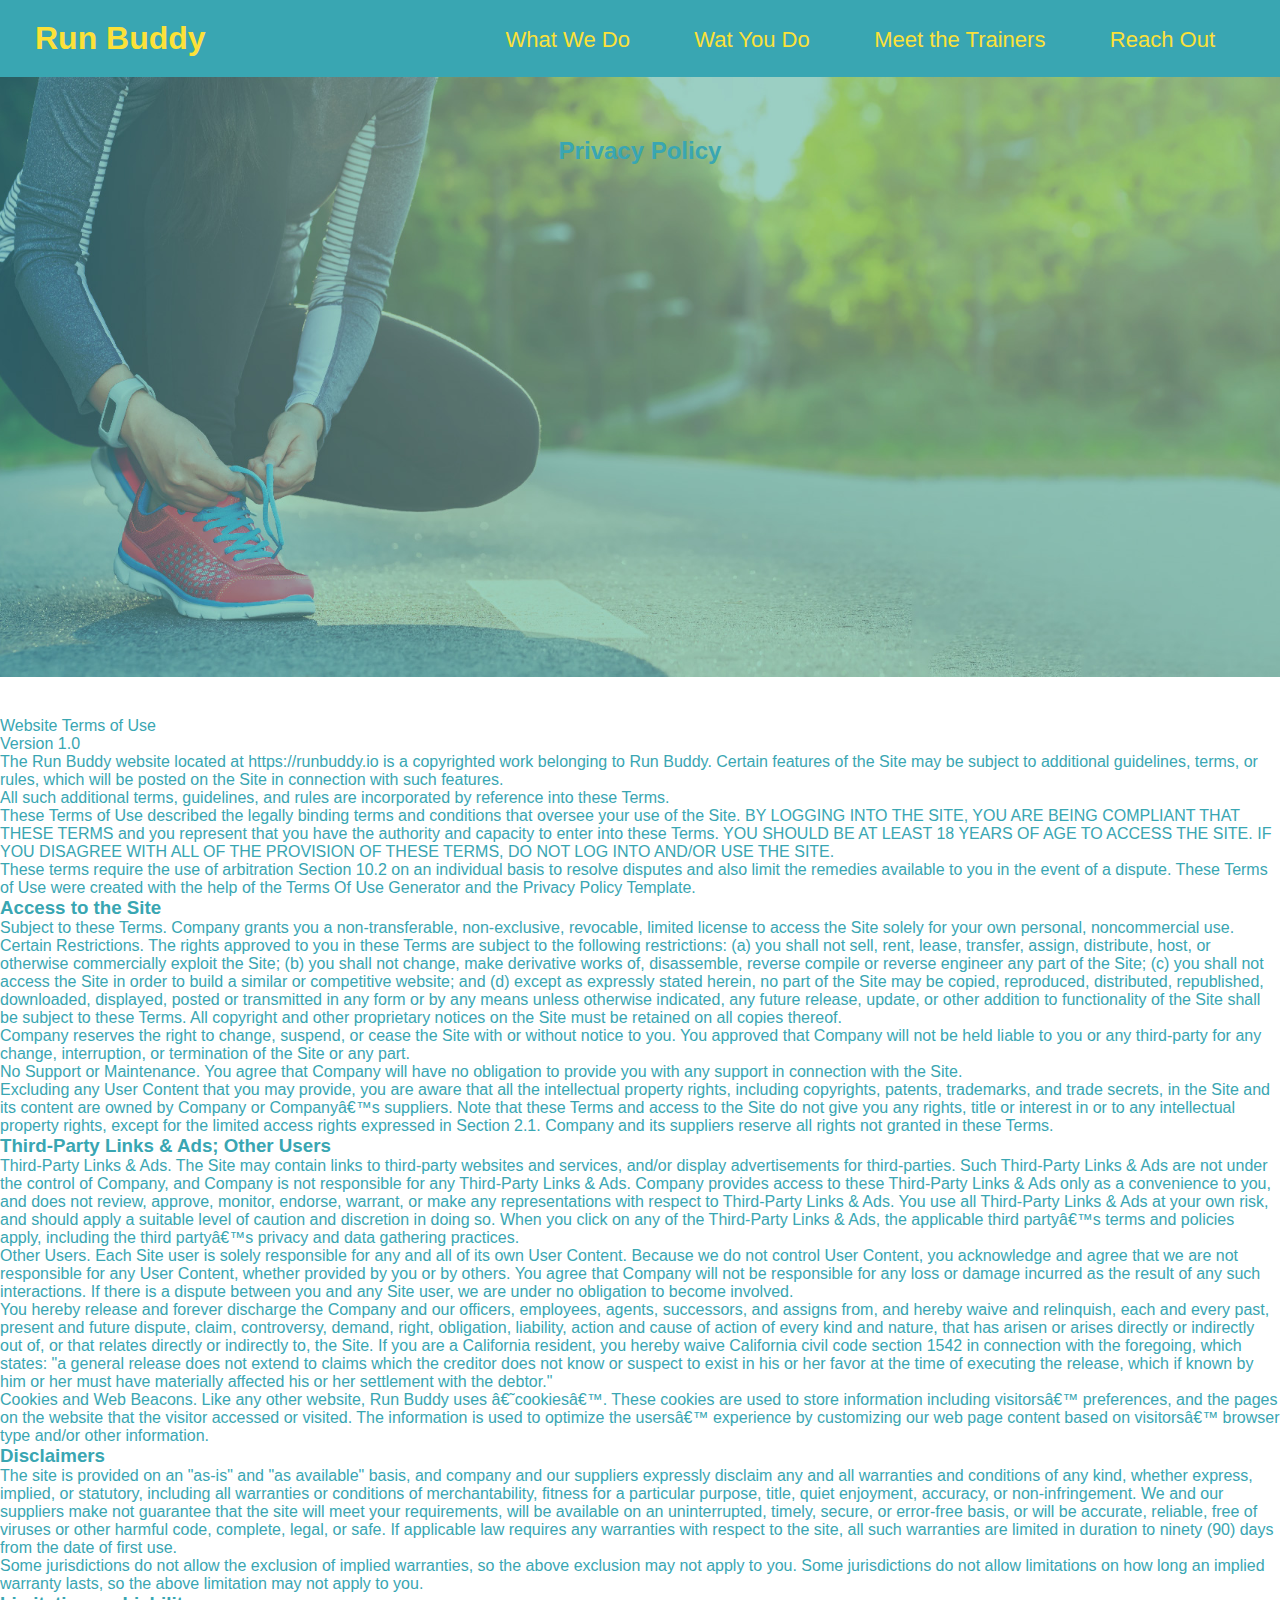
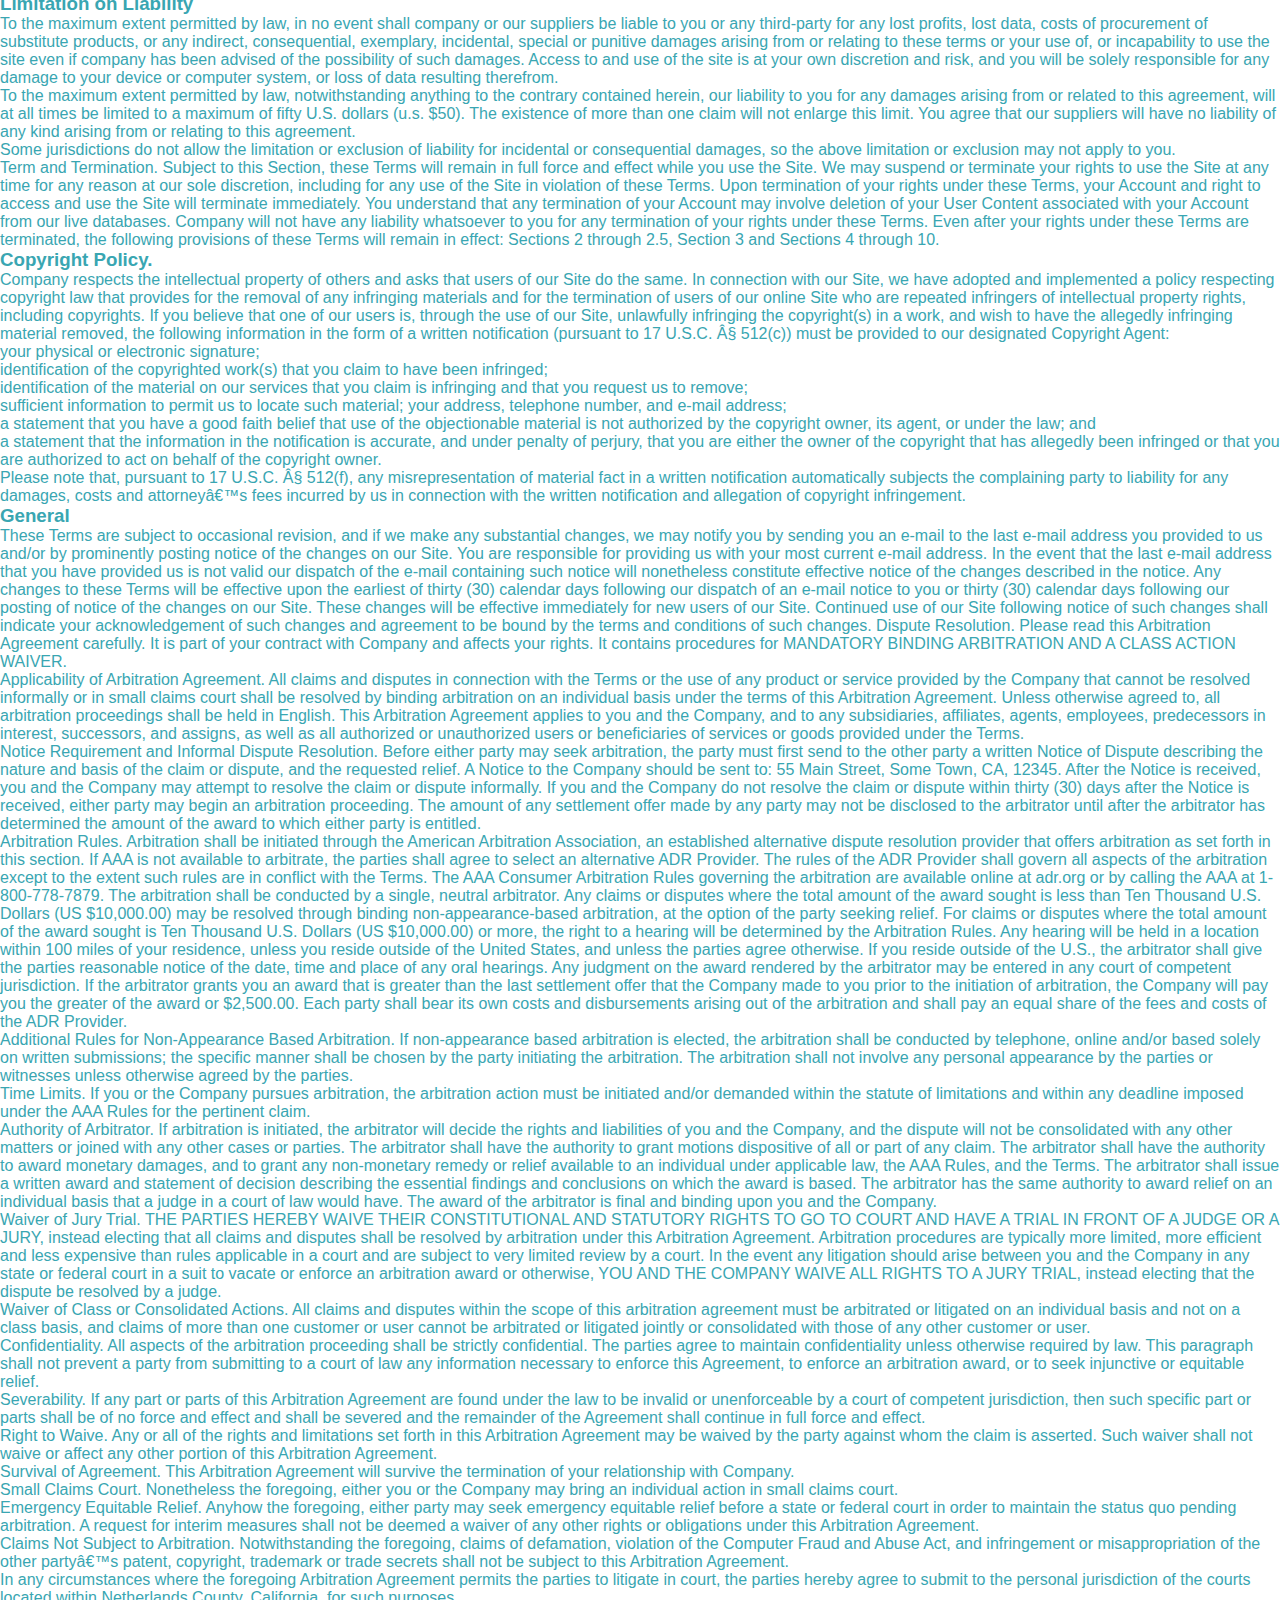
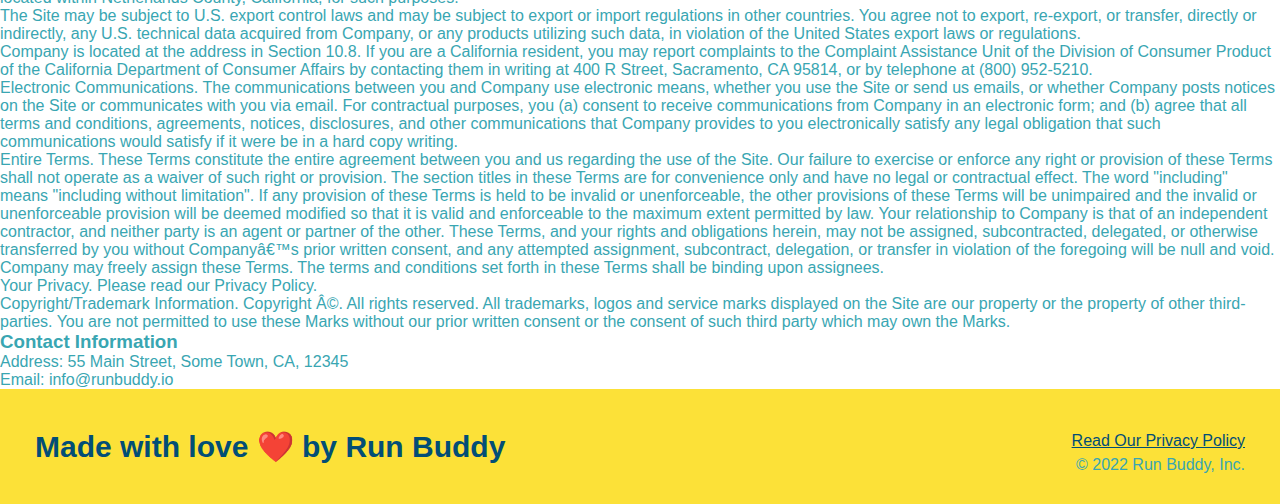
==== privacy-policy.html @ 8785d2ba "html privacy policy/ css secondary style created" ====
<!DOCTYPE html>
<html lang="en">
<head>
    <meta charset="UTF-8">
    <meta http-equiv="X-UA-Compatible" content="IE=edge">
    <meta name="viewport" content="width=device-width, initial-scale=1.0">
    <title>Privacy Policy - Run Buddy</title>
    <link rel="stylesheet" href="./assets/style.css">
    <link rel="stylesheet" href="./assets/seconday-style.css">
</head>
<body>
    <!-- header/navigation -->
    <header>
        <h1>Run Buddy</h1>
        <!-- Nav links -->
        <nav>
            <ul>
                <li>
                    <a href="./index.html#wwd">What We Do</a>
                </li>
                <li>
                    <a href="./index.html#wyd">Wat You Do</a>
                </li>
                <li>
                    <a href="./index.html#mtt">Meet the Trainers</a>
                </li>
                <li>
                    <a href="./index.html#reachOut">Reach Out</a>
                </li>
            </ul>
        </nav>
    </header>

    <!-- hero -->
    <section class="hero">
        <h2 class="page-title">
            Privacy Policy
        </h2>
    </section>

    <!-- policy -->
    <article>
        <p>
            Website Terms of Use
          </p>
    
          <p>
            Version 1.0
          </p>
    
          <p>
            The Run Buddy website located at https://runbuddy.io is a copyrighted work belonging to Run Buddy. Certain
            features of the Site may be subject to additional guidelines, terms, or rules, which will be posted on the Site
            in connection with such features.
          </p>
    
          <p>
            All such additional terms, guidelines, and rules are incorporated by reference into these Terms.
          </p>
    
          <p>
            These Terms of Use described the legally binding terms and conditions that oversee your use of the Site. BY
            LOGGING INTO THE SITE, YOU ARE BEING COMPLIANT THAT THESE TERMS and you represent that you have the authority
            and capacity to enter into these Terms. YOU SHOULD BE AT LEAST 18 YEARS OF AGE TO ACCESS THE SITE. IF YOU
            DISAGREE WITH ALL OF THE PROVISION OF THESE TERMS, DO NOT LOG INTO AND/OR USE THE SITE.
          </p>
    
          <p>
            These terms require the use of arbitration Section 10.2 on an individual basis to resolve disputes and also
            limit the remedies available to you in the event of a dispute. These Terms of Use were created with the help of
            the Terms Of Use Generator and the Privacy Policy Template.
          </p>
    
          <h3>
            Access to the Site
          </h3>
    
          <p>
            Subject to these Terms. Company grants you a non-transferable, non-exclusive, revocable, limited license to
            access the Site solely for your own personal, noncommercial use.
          </p>
    
          <p>
            Certain Restrictions. The rights approved to you in these Terms are subject to the following restrictions: (a)
            you shall not sell, rent, lease, transfer, assign, distribute, host, or otherwise commercially exploit the Site;
            (b) you shall not change, make derivative works of, disassemble, reverse compile or reverse engineer any part of
            the Site; (c) you shall not access the Site in order to build a similar or competitive website; and (d) except
            as expressly stated herein, no part of the Site may be copied, reproduced, distributed, republished, downloaded,
            displayed, posted or transmitted in any form or by any means unless otherwise indicated, any future release,
            update, or other addition to functionality of the Site shall be subject to these Terms. All copyright and other
            proprietary notices on the Site must be retained on all copies thereof.
          </p>
    
          <p>
            Company reserves the right to change, suspend, or cease the Site with or without notice to you. You approved
            that Company will not be held liable to you or any third-party for any change, interruption, or termination of
            the Site or any part.
          </p>
    
          <p>
            No Support or Maintenance. You agree that Company will have no obligation to provide you with any support in
            connection with the Site.
          </p>
    
          <p>
            Excluding any User Content that you may provide, you are aware that all the intellectual property rights,
            including copyrights, patents, trademarks, and trade secrets, in the Site and its content are owned by Company
            or Companyâ€™s suppliers. Note that these Terms and access to the Site do not give you any rights, title or
            interest in or to any intellectual property rights, except for the limited access rights expressed in Section
            2.1. Company and its suppliers reserve all rights not granted in these Terms.
          </p>
    
          <h3>
            Third-Party Links & Ads; Other Users
          </h3>
    
          <p>
            Third-Party Links & Ads. The Site may contain links to third-party websites and services, and/or display
            advertisements for third-parties. Such Third-Party Links & Ads are not under the control of Company, and Company
            is not responsible for any Third-Party Links & Ads. Company provides access to these Third-Party Links & Ads
            only as a convenience to you, and does not review, approve, monitor, endorse, warrant, or make any
            representations with respect to Third-Party Links & Ads. You use all Third-Party Links & Ads at your own risk,
            and should apply a suitable level of caution and discretion in doing so. When you click on any of the
            Third-Party Links & Ads, the applicable third partyâ€™s terms and policies apply, including the third partyâ€™s
            privacy and data gathering practices.
          </p>
    
          <p>
            Other Users. Each Site user is solely responsible for any and all of its own User Content. Because we do not
            control User Content, you acknowledge and agree that we are not responsible for any User Content, whether
            provided by you or by others. You agree that Company will not be responsible for any loss or damage incurred as
            the result of any such interactions. If there is a dispute between you and any Site user, we are under no
            obligation to become involved.
          </p>
    
          <p>
            You hereby release and forever discharge the Company and our officers, employees, agents, successors, and
            assigns from, and hereby waive and relinquish, each and every past, present and future dispute, claim,
            controversy, demand, right, obligation, liability, action and cause of action of every kind and nature, that has
            arisen or arises directly or indirectly out of, or that relates directly or indirectly to, the Site. If you are
            a California resident, you hereby waive California civil code section 1542 in connection with the foregoing,
            which states: "a general release does not extend to claims which the creditor does not know or suspect to exist
            in his or her favor at the time of executing the release, which if known by him or her must have materially
            affected his or her settlement with the debtor."
          </p>
    
          <p>
            Cookies and Web Beacons. Like any other website, Run Buddy uses â€˜cookiesâ€™. These cookies are used to store
            information including visitorsâ€™ preferences, and the pages on the website that the visitor accessed or visited.
            The information is used to optimize the usersâ€™ experience by customizing our web page content based on visitorsâ€™
            browser type and/or other information.
          </p>
    
          <h3>
            Disclaimers
          </h3>
    
          <p>
            The site is provided on an "as-is" and "as available" basis, and company and our suppliers expressly disclaim
            any and all warranties and conditions of any kind, whether express, implied, or statutory, including all
            warranties or conditions of merchantability, fitness for a particular purpose, title, quiet enjoyment, accuracy,
            or non-infringement. We and our suppliers make not guarantee that the site will meet your requirements, will be
            available on an uninterrupted, timely, secure, or error-free basis, or will be accurate, reliable, free of
            viruses or other harmful code, complete, legal, or safe. If applicable law requires any warranties with respect
            to the site, all such warranties are limited in duration to ninety (90) days from the date of first use.
          </p>
    
          <p>
            Some jurisdictions do not allow the exclusion of implied warranties, so the above exclusion may not apply to
            you. Some jurisdictions do not allow limitations on how long an implied warranty lasts, so the above limitation
            may not apply to you.
          </p>
    
          <h3>
            Limitation on Liability
          </h3>
    
          <p>
            To the maximum extent permitted by law, in no event shall company or our suppliers be liable to you or any
            third-party for any lost profits, lost data, costs of procurement of substitute products, or any indirect,
            consequential, exemplary, incidental, special or punitive damages arising from or relating to these terms or
            your use of, or incapability to use the site even if company has been advised of the possibility of such
            damages. Access to and use of the site is at your own discretion and risk, and you will be solely responsible
            for any damage to your device or computer system, or loss of data resulting therefrom.
          </p>
    
          <p>
            To the maximum extent permitted by law, notwithstanding anything to the contrary contained herein, our liability
            to you for any damages arising from or related to this agreement, will at all times be limited to a maximum of
            fifty U.S. dollars (u.s. $50). The existence of more than one claim will not enlarge this limit. You agree that
            our suppliers will have no liability of any kind arising from or relating to this agreement.
          </p>
    
          <p>
            Some jurisdictions do not allow the limitation or exclusion of liability for incidental or consequential
            damages, so the above limitation or exclusion may not apply to you.
          </p>
    
          <p>
            Term and Termination. Subject to this Section, these Terms will remain in full force and effect while you use
            the Site. We may suspend or terminate your rights to use the Site at any time for any reason at our sole
            discretion, including for any use of the Site in violation of these Terms. Upon termination of your rights under
            these Terms, your Account and right to access and use the Site will terminate immediately. You understand that
            any termination of your Account may involve deletion of your User Content associated with your Account from our
            live databases. Company will not have any liability whatsoever to you for any termination of your rights under
            these Terms. Even after your rights under these Terms are terminated, the following provisions of these Terms
            will remain in effect: Sections 2 through 2.5, Section 3 and Sections 4 through 10.
          </p>
    
          <h3>
            Copyright Policy.
          </h3>
    
          <p>
            Company respects the intellectual property of others and asks that users of our Site do the same. In connection
            with our Site, we have adopted and implemented a policy respecting copyright law that provides for the removal
            of any infringing materials and for the termination of users of our online Site who are repeated infringers of
            intellectual property rights, including copyrights. If you believe that one of our users is, through the use of
            our Site, unlawfully infringing the copyright(s) in a work, and wish to have the allegedly infringing material
            removed, the following information in the form of a written notification (pursuant to 17 U.S.C. Â§ 512(c)) must
            be provided to our designated Copyright Agent:
          </p>
    
          <ul>
            <li>
              your physical or electronic signature;
            </li>
            <li>
              identification of the copyrighted work(s) that you claim to have been infringed;
            </li>
            <li>
              identification of the material on our services that you claim is infringing and that you request us to remove;
            </li>
            <li>
              sufficient information to permit us to locate such material; your address, telephone number, and e-mail
              address;
            </li>
            <li>
              a statement that you have a good faith belief that use of the objectionable material is not authorized by the
              copyright owner, its agent, or under the law; and
            </li>
            <li>
              a statement that the information in the notification is accurate, and under penalty of perjury, that you are
              either the owner of the copyright that has allegedly been infringed or that you are authorized to act on
              behalf of the copyright owner.
            </li>
          </ul>
    
          <p>
            Please note that, pursuant to 17 U.S.C. Â§ 512(f), any misrepresentation of material fact in a written
            notification automatically subjects the complaining party to liability for any damages, costs and attorneyâ€™s
            fees incurred by us in connection with the written notification and allegation of copyright infringement.
          </p>
    
          <h3>
            General
          </h3>
    
          <p>
            These Terms are subject to occasional revision, and if we make any substantial changes, we may notify you by
            sending you an e-mail to the last e-mail address you provided to us and/or by prominently posting notice of the
            changes on our Site. You are responsible for providing us with your most current e-mail address. In the event
            that the last e-mail address that you have provided us is not valid our dispatch of the e-mail containing such
            notice will nonetheless constitute effective notice of the changes described in the notice. Any changes to these
            Terms will be effective upon the earliest of thirty (30) calendar days following our dispatch of an e-mail
            notice to you or thirty (30) calendar days following our posting of notice of the changes on our Site. These
            changes will be effective immediately for new users of our Site. Continued use of our Site following notice of
            such changes shall indicate your acknowledgement of such changes and agreement to be bound by the terms and
            conditions of such changes. Dispute Resolution. Please read this Arbitration Agreement carefully. It is part of
            your contract with Company and affects your rights. It contains procedures for MANDATORY BINDING ARBITRATION AND
            A CLASS ACTION WAIVER.
          </p>
    
          <p>
            Applicability of Arbitration Agreement. All claims and disputes in connection with the Terms or the use of any
            product or service provided by the Company that cannot be resolved informally or in small claims court shall be
            resolved by binding arbitration on an individual basis under the terms of this Arbitration Agreement. Unless
            otherwise agreed to, all arbitration proceedings shall be held in English. This Arbitration Agreement applies to
            you and the Company, and to any subsidiaries, affiliates, agents, employees, predecessors in interest,
            successors, and assigns, as well as all authorized or unauthorized users or beneficiaries of services or goods
            provided under the Terms.
          </p>
    
          <p>
            Notice Requirement and Informal Dispute Resolution. Before either party may seek arbitration, the party must
            first send to the other party a written Notice of Dispute describing the nature and basis of the claim or
            dispute, and the requested relief. A Notice to the Company should be sent to: 55 Main Street, Some Town, CA,
            12345. After the Notice is received, you and the Company may attempt to resolve the claim or dispute informally.
            If you and the Company do not resolve the claim or dispute within thirty (30) days after the Notice is received,
            either party may begin an arbitration proceeding. The amount of any settlement offer made by any party may not
            be disclosed to the arbitrator until after the arbitrator has determined the amount of the award to which either
            party is entitled.
          </p>
    
          <p>
            Arbitration Rules. Arbitration shall be initiated through the American Arbitration Association, an established
            alternative dispute resolution provider that offers arbitration as set forth in this section. If AAA is not
            available to arbitrate, the parties shall agree to select an alternative ADR Provider. The rules of the ADR
            Provider shall govern all aspects of the arbitration except to the extent such rules are in conflict with the
            Terms. The AAA Consumer Arbitration Rules governing the arbitration are available online at adr.org or by
            calling the AAA at 1-800-778-7879. The arbitration shall be conducted by a single, neutral arbitrator. Any
            claims or disputes where the total amount of the award sought is less than Ten Thousand U.S. Dollars (US
            $10,000.00) may be resolved through binding non-appearance-based arbitration, at the option of the party seeking
            relief. For claims or disputes where the total amount of the award sought is Ten Thousand U.S. Dollars (US
            $10,000.00) or more, the right to a hearing will be determined by the Arbitration Rules. Any hearing will be
            held in a location within 100 miles of your residence, unless you reside outside of the United States, and
            unless the parties agree otherwise. If you reside outside of the U.S., the arbitrator shall give the parties
            reasonable notice of the date, time and place of any oral hearings. Any judgment on the award rendered by the
            arbitrator may be entered in any court of competent jurisdiction. If the arbitrator grants you an award that is
            greater than the last settlement offer that the Company made to you prior to the initiation of arbitration, the
            Company will pay you the greater of the award or $2,500.00. Each party shall bear its own costs and
            disbursements arising out of the arbitration and shall pay an equal share of the fees and costs of the ADR
            Provider.
          </p>
    
          <p>
            Additional Rules for Non-Appearance Based Arbitration. If non-appearance based arbitration is elected, the
            arbitration shall be conducted by telephone, online and/or based solely on written submissions; the specific
            manner shall be chosen by the party initiating the arbitration. The arbitration shall not involve any personal
            appearance by the parties or witnesses unless otherwise agreed by the parties.
          </p>
    
          <p>
            Time Limits. If you or the Company pursues arbitration, the arbitration action must be initiated and/or demanded
            within the statute of limitations and within any deadline imposed under the AAA Rules for the pertinent claim.
          </p>
    
          <p>
            Authority of Arbitrator. If arbitration is initiated, the arbitrator will decide the rights and liabilities of
            you and the Company, and the dispute will not be consolidated with any other matters or joined with any other
            cases or parties. The arbitrator shall have the authority to grant motions dispositive of all or part of any
            claim. The arbitrator shall have the authority to award monetary damages, and to grant any non-monetary remedy
            or relief available to an individual under applicable law, the AAA Rules, and the Terms. The arbitrator shall
            issue a written award and statement of decision describing the essential findings and conclusions on which the
            award is based. The arbitrator has the same authority to award relief on an individual basis that a judge in a
            court of law would have. The award of the arbitrator is final and binding upon you and the Company.
          </p>
    
          <p>
            Waiver of Jury Trial. THE PARTIES HEREBY WAIVE THEIR CONSTITUTIONAL AND STATUTORY RIGHTS TO GO TO COURT AND HAVE
            A TRIAL IN FRONT OF A JUDGE OR A JURY, instead electing that all claims and disputes shall be resolved by
            arbitration under this Arbitration Agreement. Arbitration procedures are typically more limited, more efficient
            and less expensive than rules applicable in a court and are subject to very limited review by a court. In the
            event any litigation should arise between you and the Company in any state or federal court in a suit to vacate
            or enforce an arbitration award or otherwise, YOU AND THE COMPANY WAIVE ALL RIGHTS TO A JURY TRIAL, instead
            electing that the dispute be resolved by a judge.
          </p>
    
          <p>
            Waiver of Class or Consolidated Actions. All claims and disputes within the scope of this arbitration agreement
            must be arbitrated or litigated on an individual basis and not on a class basis, and claims of more than one
            customer or user cannot be arbitrated or litigated jointly or consolidated with those of any other customer or
            user.
          </p>
    
          <p>
            Confidentiality. All aspects of the arbitration proceeding shall be strictly confidential. The parties agree to
            maintain confidentiality unless otherwise required by law. This paragraph shall not prevent a party from
            submitting to a court of law any information necessary to enforce this Agreement, to enforce an arbitration
            award, or to seek injunctive or equitable relief.
          </p>
    
          <p>
            Severability. If any part or parts of this Arbitration Agreement are found under the law to be invalid or
            unenforceable by a court of competent jurisdiction, then such specific part or parts shall be of no force and
            effect and shall be severed and the remainder of the Agreement shall continue in full force and effect.
          </p>
    
          <p>
            Right to Waive. Any or all of the rights and limitations set forth in this Arbitration Agreement may be waived
            by the party against whom the claim is asserted. Such waiver shall not waive or affect any other portion of this
            Arbitration Agreement.
          </p>
    
          <p>
            Survival of Agreement. This Arbitration Agreement will survive the termination of your relationship with
            Company.
          </p>
    
          <p>
            Small Claims Court. Nonetheless the foregoing, either you or the Company may bring an individual action in small
            claims court.
          </p>
    
          <p>
            Emergency Equitable Relief. Anyhow the foregoing, either party may seek emergency equitable relief before a
            state or federal court in order to maintain the status quo pending arbitration. A request for interim measures
            shall not be deemed a waiver of any other rights or obligations under this Arbitration Agreement.
          </p>
    
          <p>
            Claims Not Subject to Arbitration. Notwithstanding the foregoing, claims of defamation, violation of the
            Computer Fraud and Abuse Act, and infringement or misappropriation of the other partyâ€™s patent, copyright,
            trademark or trade secrets shall not be subject to this Arbitration Agreement.
          </p>
    
          <p>
            In any circumstances where the foregoing Arbitration Agreement permits the parties to litigate in court, the
            parties hereby agree to submit to the personal jurisdiction of the courts located within Netherlands County,
            California, for such purposes.
          </p>
    
          <p>
            The Site may be subject to U.S. export control laws and may be subject to export or import regulations in other
            countries. You agree not to export, re-export, or transfer, directly or indirectly, any U.S. technical data
            acquired from Company, or any products utilizing such data, in violation of the United States export laws or
            regulations.
          </p>
    
          <p>
            Company is located at the address in Section 10.8. If you are a California resident, you may report complaints
            to the Complaint Assistance Unit of the Division of Consumer Product of the California Department of Consumer
            Affairs by contacting them in writing at 400 R Street, Sacramento, CA 95814, or by telephone at (800) 952-5210.
          </p>
    
          <p>
            Electronic Communications. The communications between you and Company use electronic means, whether you use the
            Site or send us emails, or whether Company posts notices on the Site or communicates with you via email. For
            contractual purposes, you (a) consent to receive communications from Company in an electronic form; and (b)
            agree that all terms and conditions, agreements, notices, disclosures, and other communications that Company
            provides to you electronically satisfy any legal obligation that such communications would satisfy if it were be
            in a hard copy writing.
          </p>
    
          <p>
            Entire Terms. These Terms constitute the entire agreement between you and us regarding the use of the Site. Our
            failure to exercise or enforce any right or provision of these Terms shall not operate as a waiver of such right
            or provision. The section titles in these Terms are for convenience only and have no legal or contractual
            effect. The word "including" means "including without limitation". If any provision of these Terms is held to be
            invalid or unenforceable, the other provisions of these Terms will be unimpaired and the invalid or
            unenforceable provision will be deemed modified so that it is valid and enforceable to the maximum extent
            permitted by law. Your relationship to Company is that of an independent contractor, and neither party is an
            agent or partner of the other. These Terms, and your rights and obligations herein, may not be assigned,
            subcontracted, delegated, or otherwise transferred by you without Companyâ€™s prior written consent, and any
            attempted assignment, subcontract, delegation, or transfer in violation of the foregoing will be null and void.
            Company may freely assign these Terms. The terms and conditions set forth in these Terms shall be binding upon
            assignees.
          </p>
    
          <p>
            Your Privacy. Please read our Privacy Policy.
          </p>
    
          <p>
            Copyright/Trademark Information. Copyright Â©. All rights reserved. All trademarks, logos and service marks
            displayed on the Site are our property or the property of other third-parties. You are not permitted to use
            these Marks without our prior written consent or the consent of such third party which may own the Marks.
          </p>
    
          <h3>
            Contact Information
          </h3>
    
          <p>
            Address: 55 Main Street, Some Town, CA, 12345
          </p>
    
          <p>
            Email: info@runbuddy.io
          </p>
    
    </article>

    <!-- footer -->
    <footer>
        <h3>Made with love ❤️ by Run Buddy</h3>
        <div>   
            <a href="./privacy-policy.html">Read Our Privacy Policy</a> <br>
            &copy; 2022 Run Buddy, Inc.
        </div>
    </footer>
</body>
</html>
---- assets/style.css ----
* {
    margin: 0;
    padding: 0;
    box-sizing: border-box;
}

body{
    color: #39a6b2;
    font-family: helvetica, ariel, san-serif;
}

/* header */
header {
    padding: 20px 35px;
    background-color: #39a6b2;
}

header h1 {
    font-weight: bold;
    font-size: 36;
    color: #fce138;
    margin: 0;
    display: inline;
}

header a {
    color: #fce138;
    text-decoration: none;
}

header nav {
    float: right;
    margin: 7px 0;
}

header nav ul li {
    display: inline;
}

header nav ul li a {
    margin: 0 30px;
    font-weight: lighter;
    font-size: 22px;
}


/* sections */

/* hero/form */
section {
    padding: 60px;
}
section.hero {
    background-image: url("./images/hero-bg.jpg");
    height: 600px;
    background-size: cover;
    background-position: center;
    position: relative;
}

/* form header */
h3.form {
    font-size: 175%;
    margin: 0;
}

.formCont {
    background-color: #fce138;
    border: 3px solid #024e76;
    color: #024e76;
            padding: 15px;
            width: 500px;
            position: absolute;
            bottom: 120px;
            right: 140px;
        }
        
        .form {
            margin: 20px 20px 20px 0;
        }
        
        p.form {
            margin-left: 0;
        }
        
        /* name/email/phone */
        .nep {
            width: 100%;
            height: 30px;
            border: 1px solid #024e76;
        }
        
        /* get running submit button */
        #getrunbtn {
            background-color: #024e76;
            color: #fce138;
            padding: 14px 17px 14px 17px;
            border-style: none;
            margin-bottom: -13px;
            font-size: 16px;
        }
        
        .sectHead {
            text-align: center;
        }
        
        .sectHead h2 {
            font-size: 55px;
            color: #024e76;
            margin-bottom: 35px;
            padding: 0 100px 20px 100px;
            border-bottom: 3px solid;
            display: inline-block;
        }
        
        /* what we do */
        .aboutus h2 {
            border-color: #fce138;
        }
        
        .aboutus p {
            line-height: 1.7;
            color: #39a6b2;
            width: 80%;
            font-size: 20px;
            margin: 0 auto;
        }
        /* what you do */
        .steps {
            background-color: #fce138;
        }
        
        .steps h2 {
            border-color: #024e76;
        }
        
        .steps div {
            margin-bottom: 80px;
        }
        
        .steps img {
            width: 15%;
            margin: 10px 0;
        }
        
        .steps h3 {
            color: #024e76;
            font-size: 46px;
            margin-top: 10px;
            text-transform: capitalize;
        }
        
        .steps p {
            color: #39a6b2;
            font-size: 23px;
        }
        
        .steps span {
            font-size: 38px;
        }

    /* Meet the trainers */
        #mtt h2 {
            border-color: #fce138;
        }

        .trainers {
            text-align: center;
        }

        .trainer {
            width: 900px;
            margin: 0 auto 30px auto;
            background-color: #024e76;
            color: #fce138;
            overflow: auto;
        }

        .trainer img {
            width: 35%;
            float: left;
        }

        .trainer-bio {
            padding: 35px;
            float: left;
            width: 65%;
        }

        .trainer h3 {
            font-size: 32px;
            margin-bottom: 8px;
        }

        .trainer h4 {
            font-weight: lighter;
            font-size: 26px;
            margin-bottom: 25px;
        }

        .trainer p {
            font-size: 17px;
            line-height: 1.3;
        }

    /* alignment classes */
        .textLeft {
            text-align: left;
        }

        .textRight {
            text-align: right;
        }

           
/* Reach out */

    #reachOut {
        background-color: #024e76;
    }

    /* header */
        #reachOut h2 {
            color: #fce138;
            border-color: #39a6b2;
        }
    
    /* info */
        .contact {
            position: relative;
        }    

        .contactInfo {
            text-align: left;
        }

        .contactInfo iframe {
            width: 400px;
            height: 400px;
            margin-left: 196px;
        }

        #info {
            display: inline-block;
            vertical-align: top;
            position: absolute;
            top: 214px;
            left: 709px;
            color: white;
        }

        #info h3 {
            color: #fce138;
            font-size: 32px;
        }

        #info p, #info address {
            margin: 20px 0;
            line-height: 1.5;
            font-size: 20px;
            font-style: normal;
        }

        #info a {
            color: #fce138;
        }

/* footer */
footer {
    background-color: #fce138;
    width: 100%;
    padding: 40px 35px;
}

footer h3 {
    display: inline;
    color: #024e76;
    font-size: 30px;
    margin: 0;
}

footer div {
    float: right;
    line-height: 1.5;
    text-align: right;
}

footer a {
    color: #024e76;
}
---- assets/seconday-style.css ----
.hero {
    background-position: bottom;
    height: auto;
    text-align: center;
    margin-bottom: 40px;
}
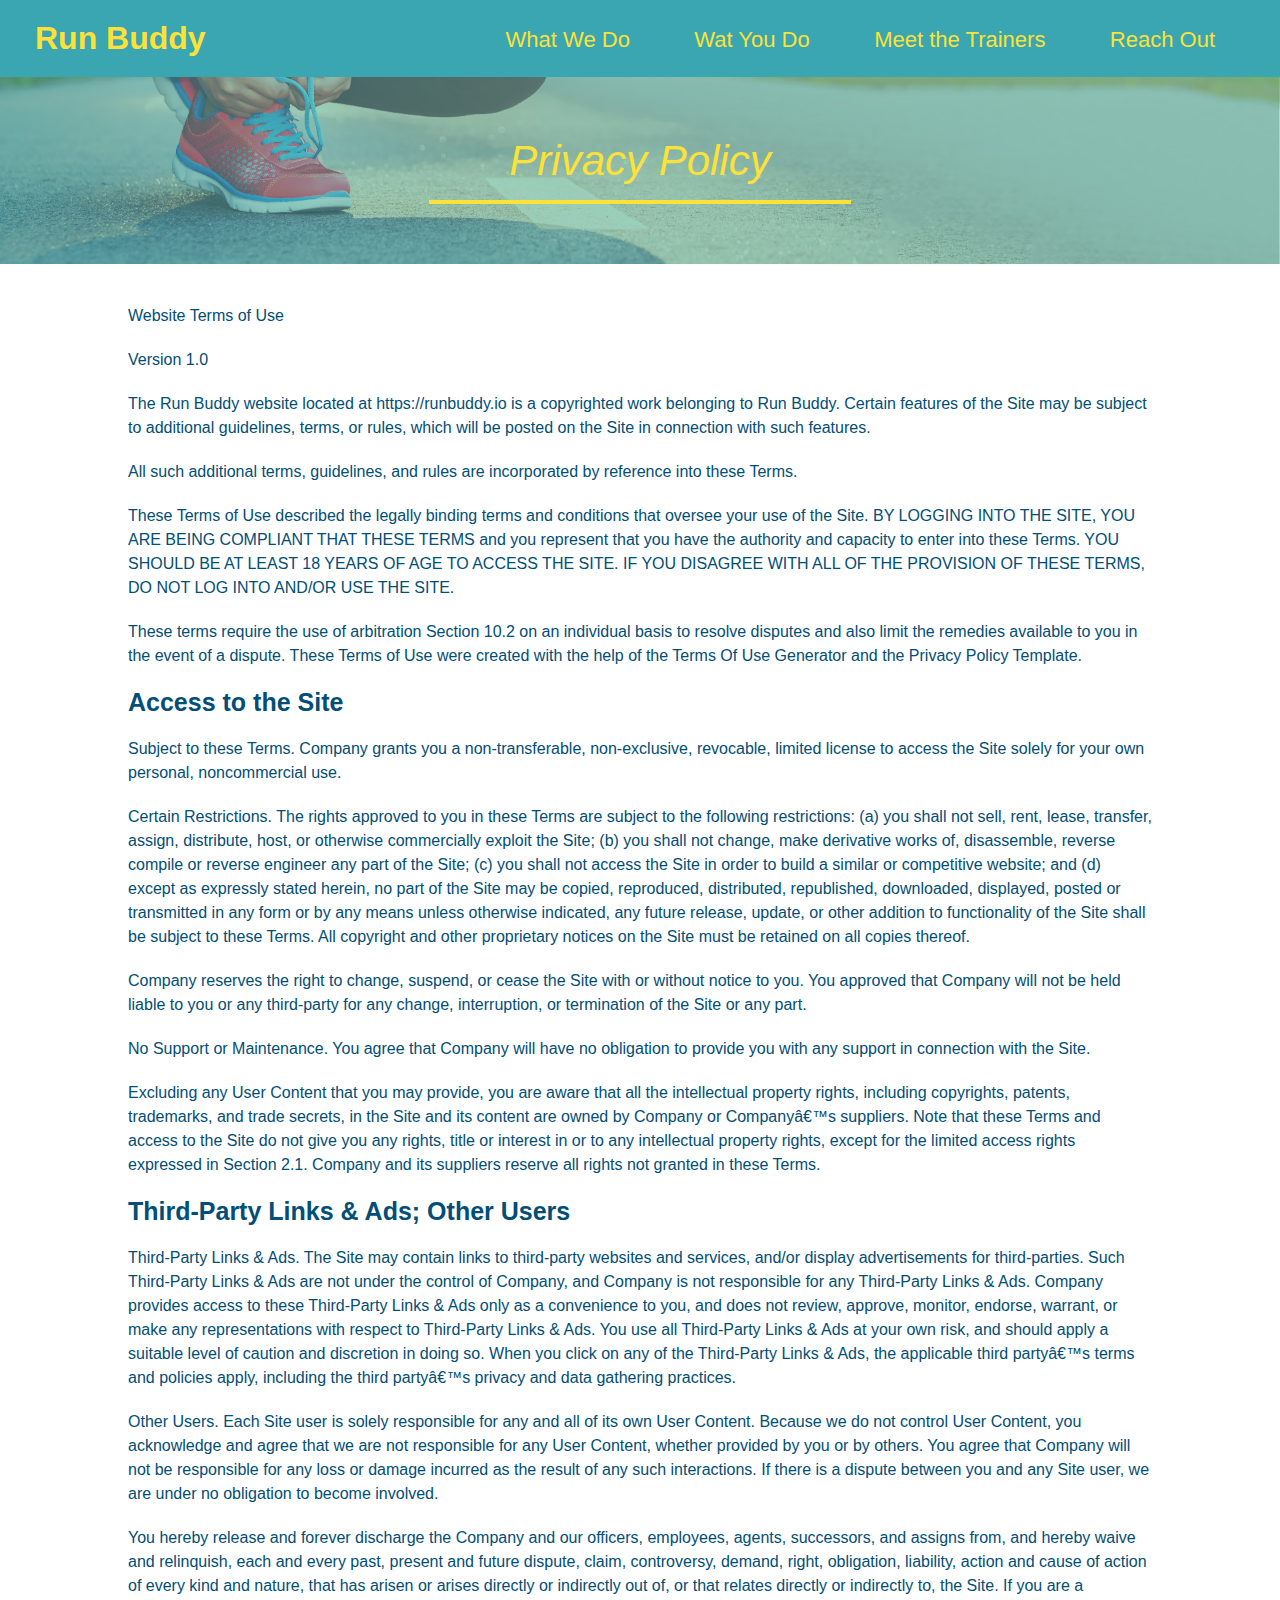
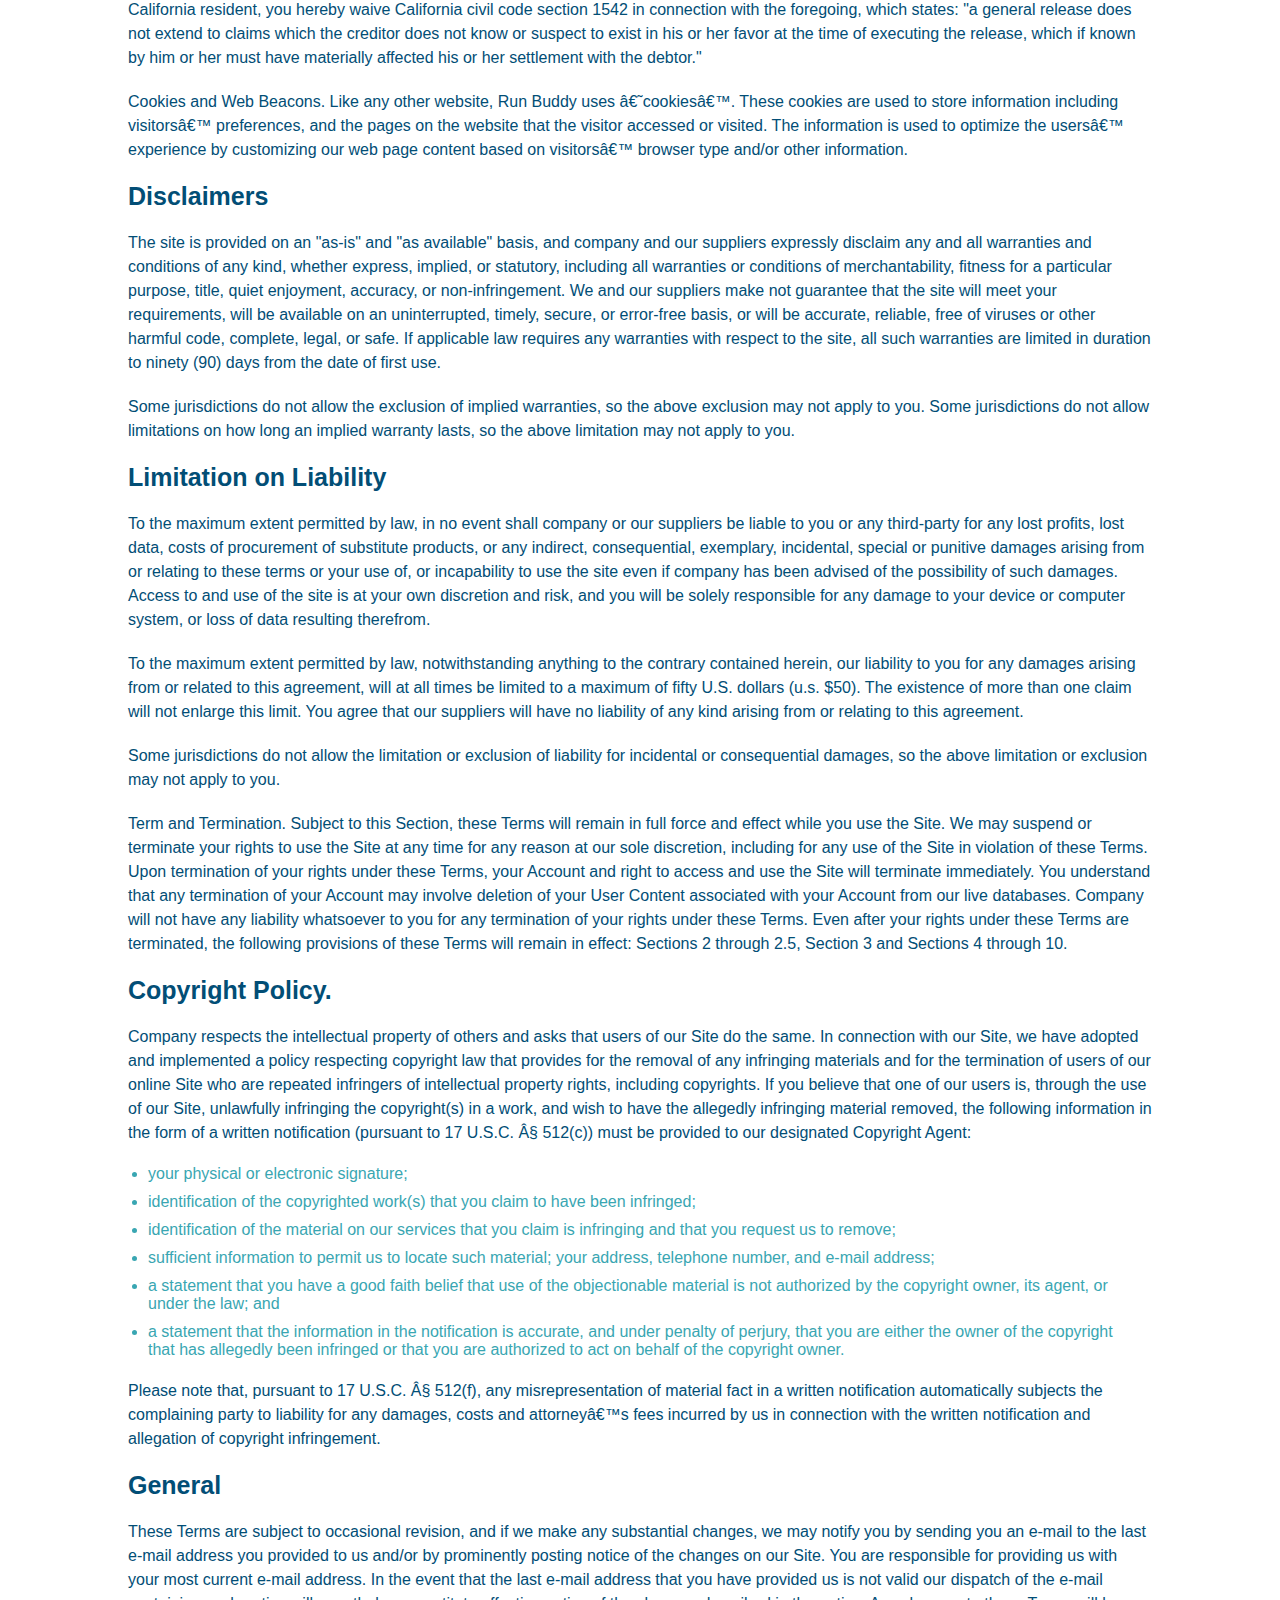
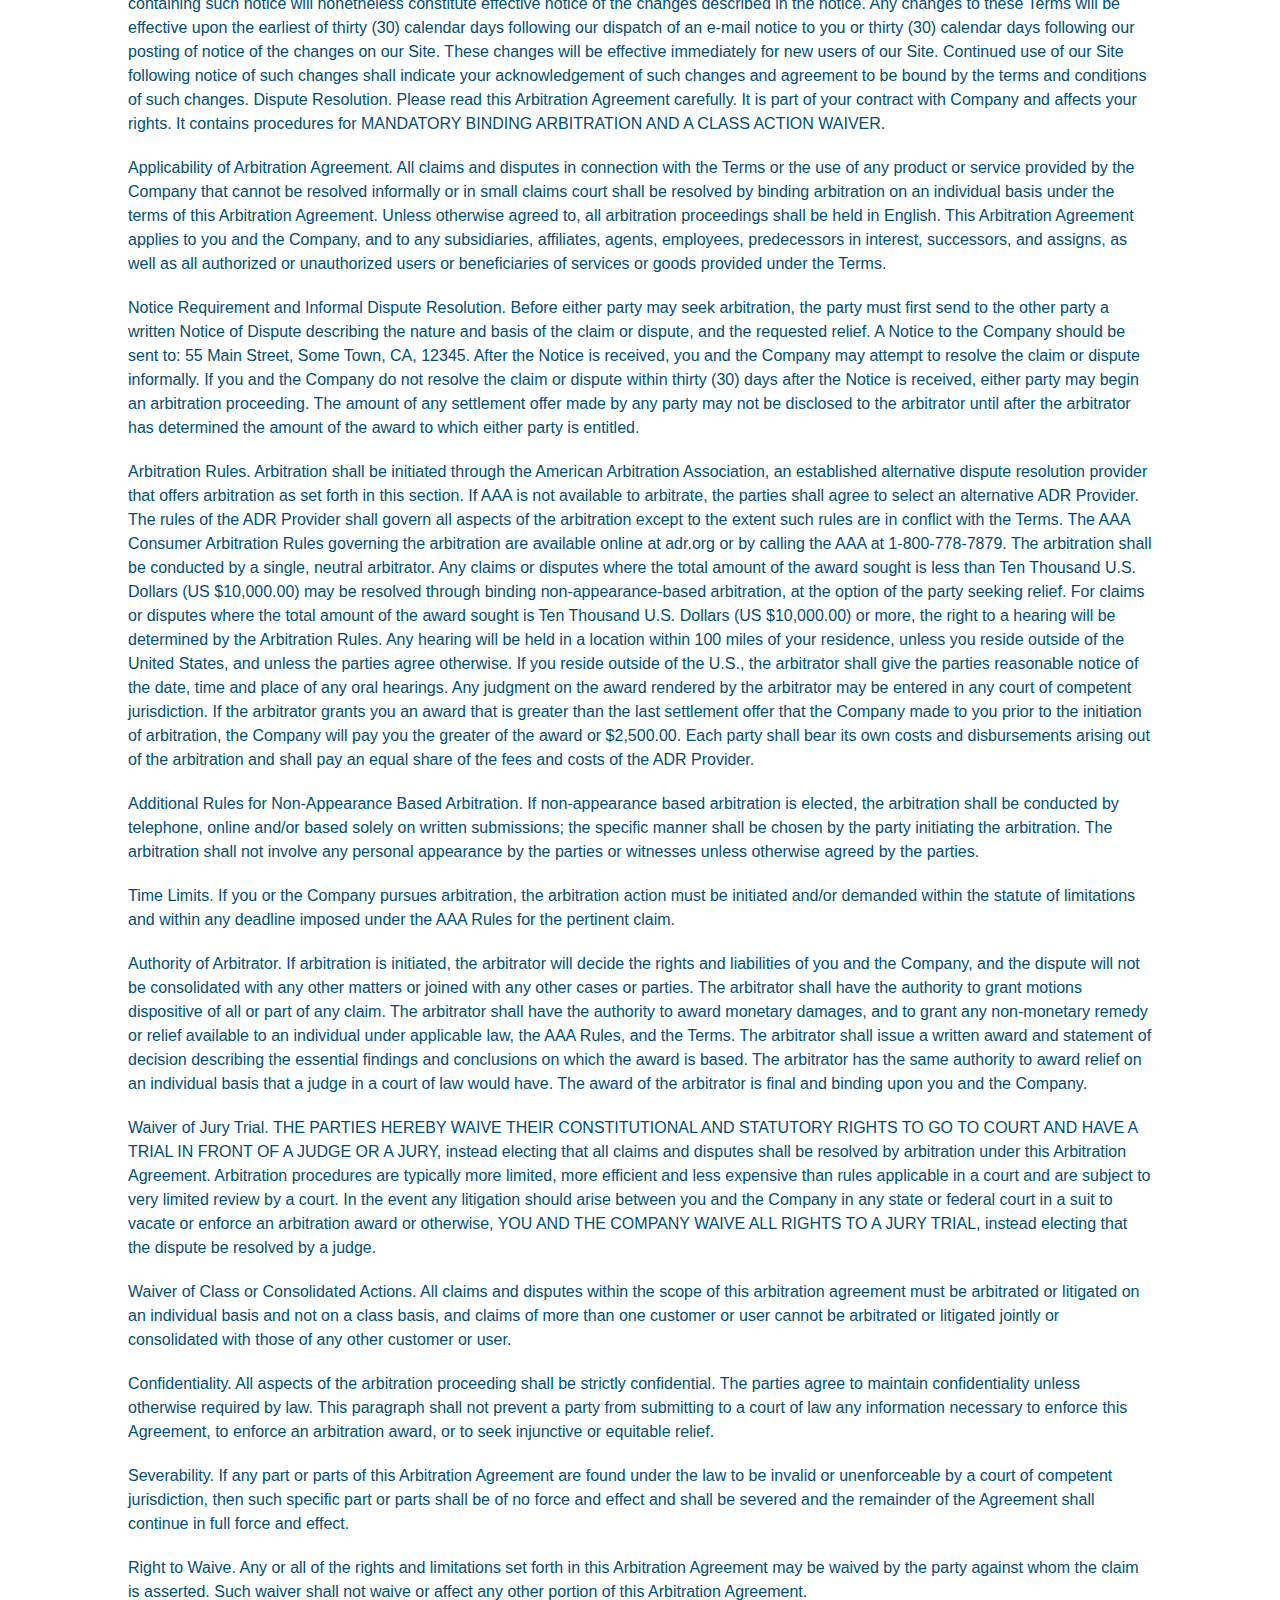
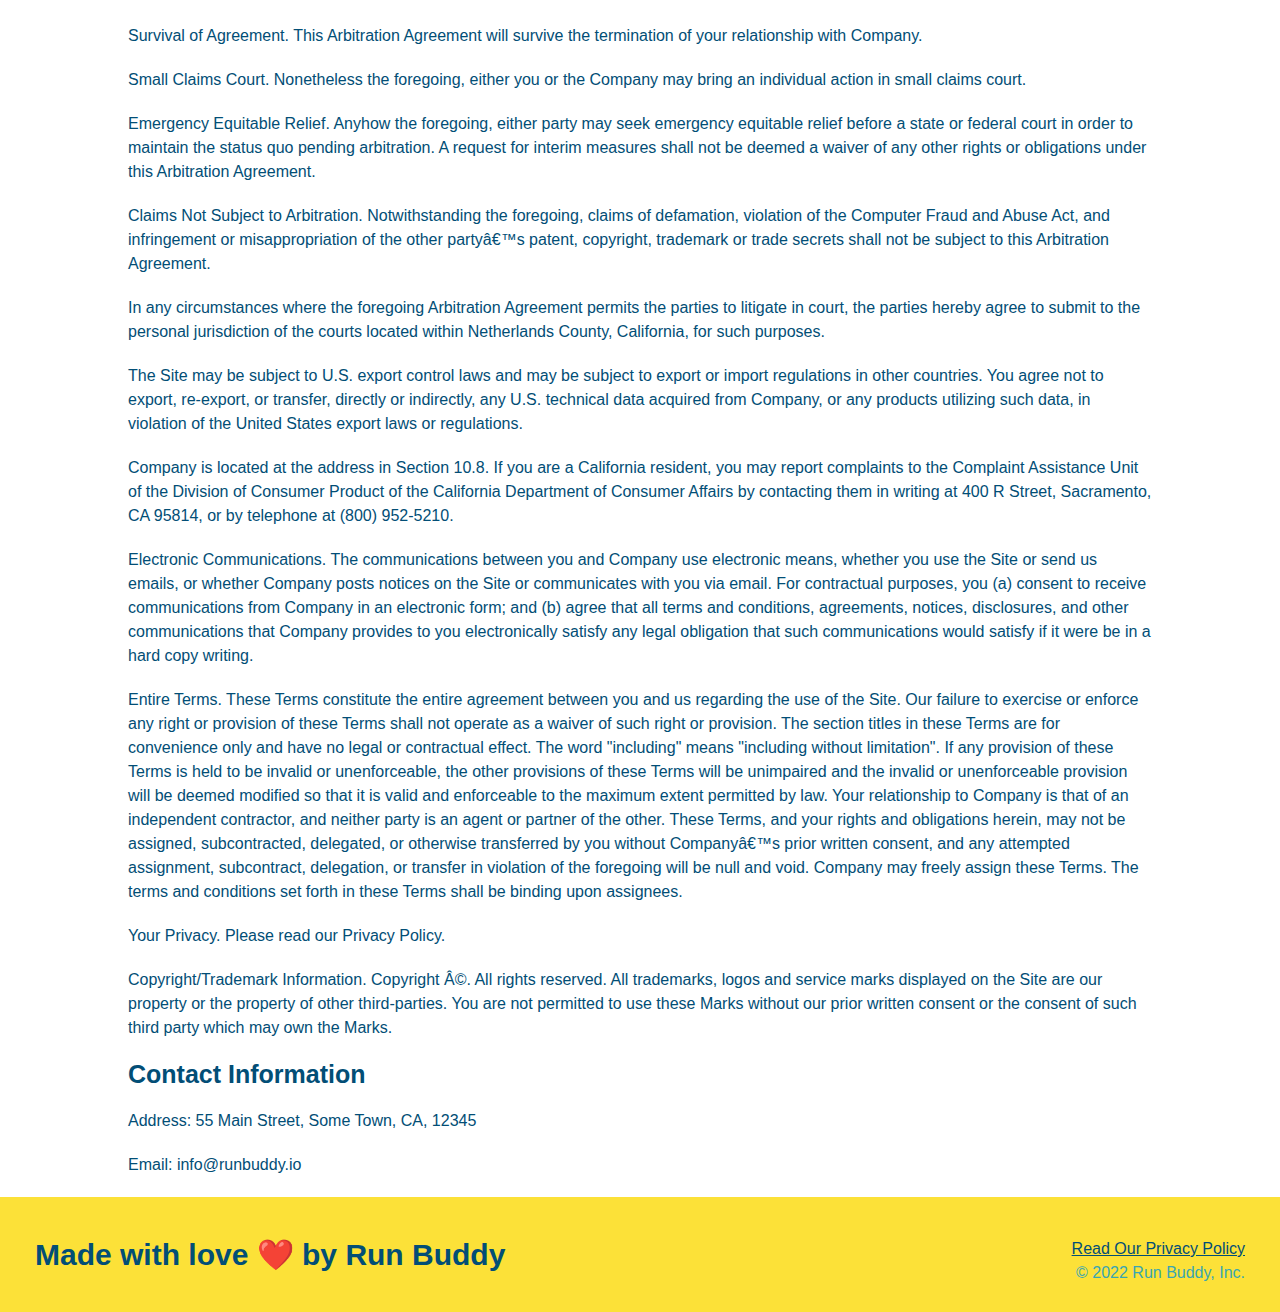
==== commit e77d2307: "css privacy policy complete" ====
--- a/privacy-policy.html
+++ b/privacy-policy.html
@@ -39,7 +39,7 @@
     </section>
 
     <!-- policy -->
-    <article>
+    <article class="secondary-content">
         <p>
             Website Terms of Use
           </p>
--- a/assets/style.css
+++ b/assets/style.css
@@ -50,7 +50,7 @@
 section {
     padding: 60px;
 }
-section.hero {
+.hero {
     background-image: url("./images/hero-bg.jpg");
     height: 600px;
     background-size: cover;
--- a/assets/seconday-style.css
+++ b/assets/seconday-style.css
@@ -3,4 +3,39 @@
     height: auto;
     text-align: center;
     margin-bottom: 40px;
+}
+
+.page-title {
+    color: #fce138;
+    display: inline-block;
+    border-bottom: 4px solid;
+    padding: 0 80px 15px 80px;
+    font-weight: normal;
+    font-size: 42px;
+    font-style: italic;
+}
+
+.secondary-content {
+    width: 80%;
+    margin: 0 auto;
+    color: #024e76;
+}
+
+.secondary-content h3 {
+    font-size: 25px;
+    margin: 20px 0;
+}
+.secondary-content p {
+    font-size: 16px;
+    line-height: 1.5;
+    margin: 20px 0;
+}
+
+.secondary-content ul {
+    margin: 15px 20px;
+}
+
+.secondary-content li {
+    color: #39a6b2;
+    margin: 10px 0;
 }